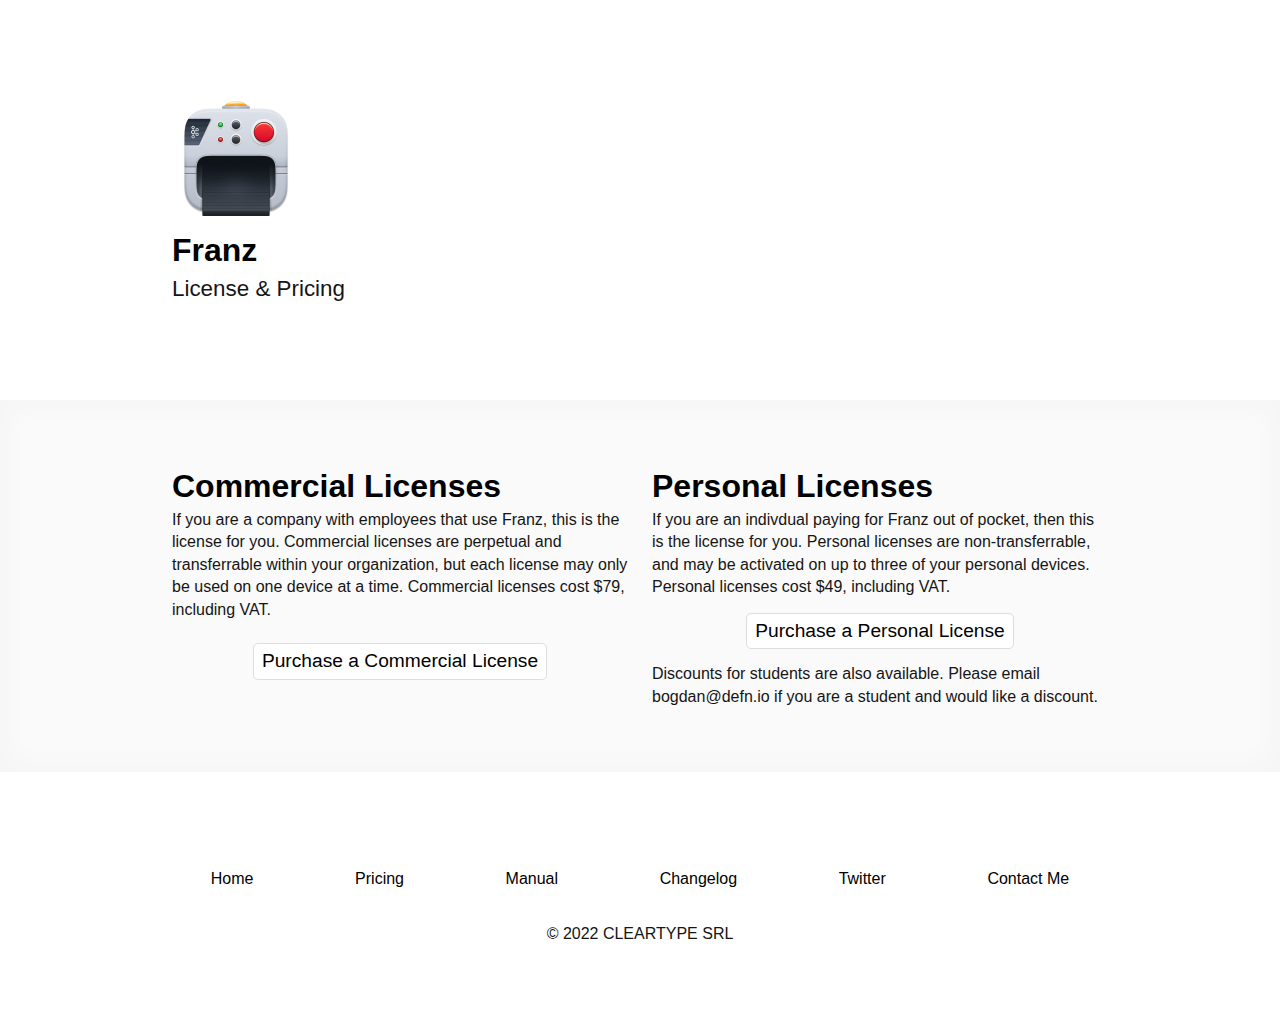
==== website/buy.html @ 6b98c32c "website: separate buy page" ====
<!doctype html>
<html lang="en-US">
  <head>
    <meta charset="utf-8">
    <meta name="viewport" content="width=device-width, initial-scale=1">
    <link rel="icon" type="image/png" href="favicon.png">
    <title>Franz: License & Pricing</title>
    <link rel="stylesheet" type="text/css" href="screen.css">
  </head>
  <body>
    <section class="hero">
      <div class="container">
        <div class="row prefer-left">
          <div class="col hero__info">
            <a href="https://franz.defn.io/">
              <img alt="logo" class="logo" src="assets/logo.png">
            </a>
            <h1 class="title">Franz</h1>
            <h2 class="subtitle">License & Pricing</h2>
          </div>
        </div>
      </div>
    </section>

    <section class="feature alt">
      <div class="container">
        <div class="row align-top">
          <div class="col">
            <h1 class="title">Commercial Licenses</h1>
            <p>
              If you are a company with employees that use Franz, this
              is the license for you.  Commercial licenses are
              perpetual and transferrable within your organization,
              but each license may only be used on one device at a
              time.  Commercial licenses cost $79, including VAT.

              <br/>
              <br/>
              <center>
                <a href="javascript:;" class="ctas__purchase-button" id="purchase-commercial">
                  <strong>Purchase a Commercial License</strong>
                </a>
              </center>
            </p>
          </div>
          <div class="col">
            <h1 class="title">Personal Licenses</h1>
            <p>
              If you are an indivdual paying for Franz out of pocket,
              then this is the license for you.  Personal licenses are
              non-transferrable, and may be activated on up to three
              of your personal devices.  Personal licenses cost $49,
              including VAT.
            </p>

            <br/>
            <center>
              <a href="javascript:;" class="ctas__purchase-button" id="purchase-personal">
                <strong>Purchase a Personal License</strong>
              </a>
            </center>
            <br/>

            <p>
              Discounts for students are also available.  Please
              email <a href="mailto:bogdan@defn.io">bogdan@defn.io</a>
              if you are a student and would like a discount.
            </p>
          </div>
        </div>
      </div>
    </section>

    <section class="footer">
      <div class="container">
        <ul class="footer__links">
          <li class="footer__link">
            <a href="/">Home</a>
          </li>
          <li class="footer__link">
            <a href="/buy.html">Pricing</a>
          </li>
          <li class="footer__link">
            <a href="/manual/">Manual</a>
          </li>
          <li class="footer__link">
            <a href="/versions/changelog.txt">Changelog</a>
          </li>
          <li class="footer__link">
            <a href="https://twitter.com/franz_app">Twitter</a>
          </li>
          <li class="footer__link">
            <a href="mailto:bogdan@defn.io?subject=Franz">Contact Me</a>
          </li>
        </ul>

        <p class="footer__copyright">
          &copy; 2022 CLEARTYPE SRL
        </p>
      </div>
    </section>

    <script src="https://cdn.paddle.com/paddle/paddle.js"></script>
    <script type="text/javascript">
      var opts = {
        vendor: 161445,
        productCommercial: 803305,
        productPersonal: 802128,
      };
      if (window.location.host === "localhost:8000") {
        Paddle.Environment.set("sandbox");
        opts = {
          vendor: 8684,
          productCommercial: 40749,
          productPersonal: 37147,
        }
      }

      Paddle.Setup({vendor: opts.vendor});
      document.querySelector("#purchase-commercial").addEventListener("click", function() {
        Paddle.Checkout.open({ product: opts.productCommercial });
      });
      document.querySelector("#purchase-personal").addEventListener("click", function() {
        Paddle.Checkout.open({ product: opts.productPersonal });
      });
    </script>
  </body>
</html>
---- website/screen.css ----
* {
  margin: 0;
  padding: 0;
  box-sizing: border-box;
}

:root {
  --fg-color: #000000;
  --fg-color--secondary: #151515;
  --bg-color: #ffffff;
  --bg-color-alt: #fafafa;
}

body {
  background: var(--bg-color);
  color: var(--fg-color);
  font: 62.5%/1.4 sans-serif;
  font-family: -apple-system, BlinkMacSystemFont, "Segoe UI", Roboto, Helvetica, Arial, sans-serif, "Apple Color Emoji", "Segoe UI Emoji", "Segoe UI Symbol";
}

section {
  padding: 64px 24px;
}

section.feature {
  opacity: 1;
  transition: opacity 0.1s;
}

section.alt {
  background: var(--bg-color-alt);
  box-shadow: 0 0 25px 10px rgba(0, 0, 0, 0.02) inset;
  min-height: 100px;
}

p {
  color: var(--fg-color--secondary);
  font-size: 1rem;
  font-weight: 300;
}

.screenshot {
  display: block;
  width: 100%;
}

a {
  color: inherit;
  font: inherit;
  font-size: inherit;
  text-decoration: none;
}

a:hover {
  text-decoration: underline;
}

.container {
  margin: 0 auto;
}

.hero {
  padding: 96px 24px;
}

.hero__info {
}

.logo {
  width: 128px;
  height: auto;
}

.title {
  font-size: 2rem;
  font-weight: 600;
}

.subtitle {
  color: var(--fg-color--secondary);
  font-size: 1.4rem;
  font-weight: 300;
}

.ctas {
}

.ctas__download-button {
  display: inline-block;
  padding: 4px 8px;
  border: 1px solid #dedede;
  border-radius: 5px;
  font-size: 1.2rem;
  font-weight: 200;
}

.ctas__download-button:hover {
  border-color: #000;
  text-decoration: none;
}

.ctas__download-button sup {
  color: #dd0000;
  font-size: 0.5rem;
  font-weight: 300;
  text-transform: uppercase;
}

.ctas__purchase-button {
  background: #fff;
  display: inline-block;
  padding: 4px 8px;
  border: 1px solid #dedede;
  border-radius: 5px;
  font-size: 1.2rem;
  font-weight: 200;
}

.ctas__purchase-button:hover {
  border-color: #000;
  text-decoration: none;
}

.ctas__purchase-button strong {
  font-weight: 400;
}

.binding {
  display: inline-block;
  padding: 3px 7px;
  background: #fff;
  border-radius: 3px;
  box-shadow: 2px 2px 5px 0px rgba(0, 0, 0, 0.05);
  font-size: 0.9rem;
}

.modifier {
  display: inline-block;
  padding: 3px 7px;
  background: #fff;
  border-radius: 3px;
  box-shadow: 2px 2px 5px 0px rgba(0, 0, 0, 0.05);
  color: #0c60ff;
  font-size: 0.9rem;
}

.col {
  padding: 12px 0;
  text-align: center;
}

.col p {
  margin: 0 auto;
  max-width: 320px;
}

.footer {
  margin: 32px 0 0 0;
}

.footer__links {
  list-style: none;
  display: grid;
  grid-auto-flow: column;
  font-size: 1rem;
  text-align: center;
}

.footer__link {
  display: block;
}

.footer__copyright {
  display: block;
  margin: 32px 0 0 0;
  text-align: center;
}

@media screen and (min-width: 960px) {
  .screenshot {
    width: 520px;
  }

  .row {
    display: grid;
    grid-template-columns: 2fr 2fr;
    align-items: center;
  }

  .row.align-top {
    align-items: flex-start;
  }

  .row.prefer-left {
    grid-template-columns: 1.5fr 1fr;
  }

  .row.prefer-right {
    grid-template-columns: 1fr 1.5fr;
  }

  .col {
    padding: 0 12px;
    text-align: left;
  }

  .col p {
    margin: 0 0;
    max-width: inherit;
    text-align: left;
  }

  p.ctas__sep {
    text-align: center;
  }

  .container {
    width: 960px;
  }
}
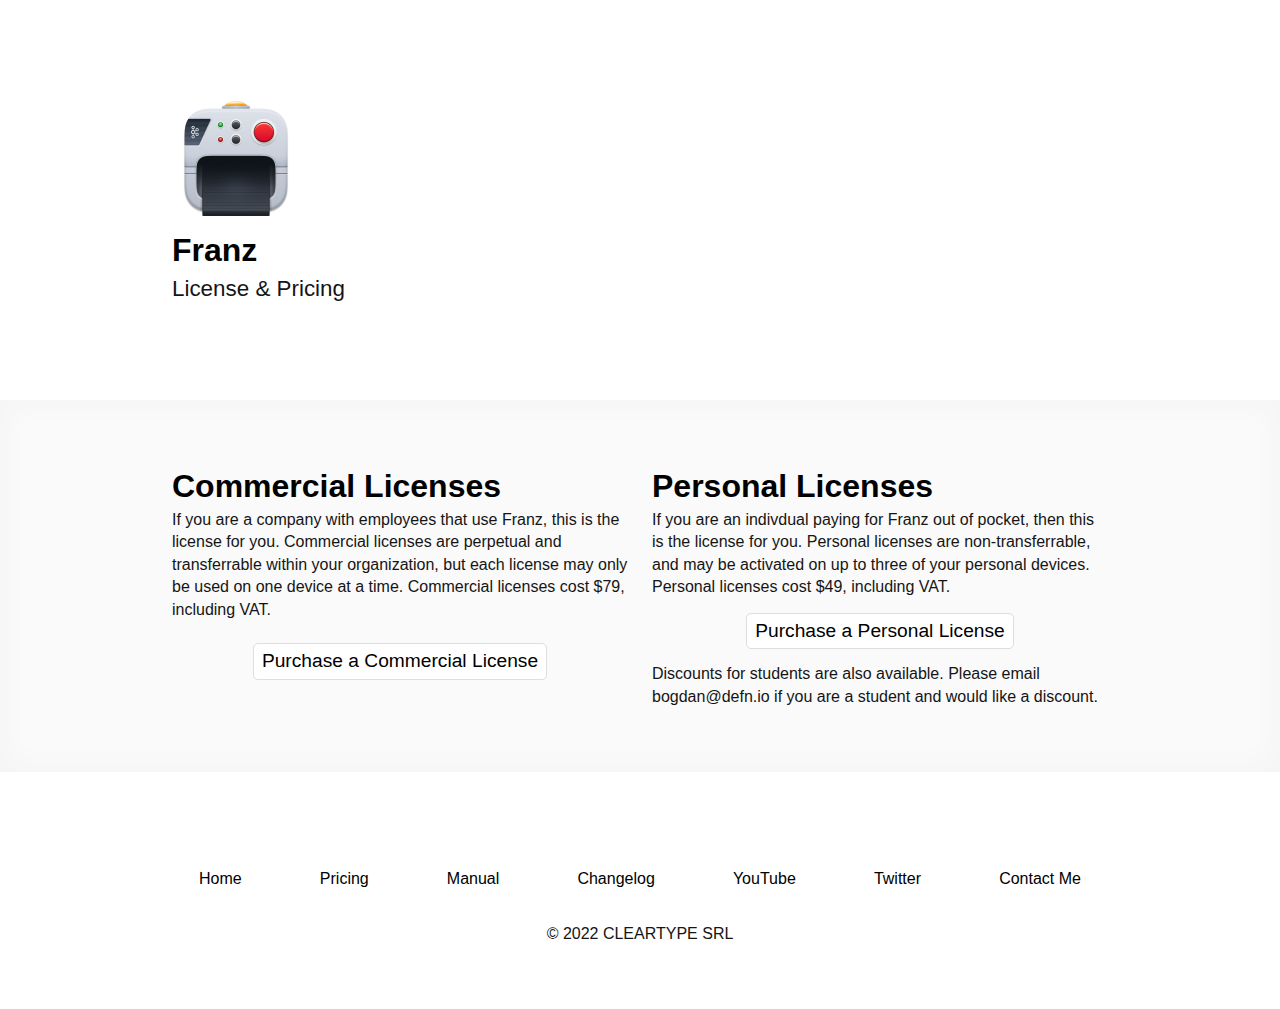
==== commit dbd97af2: "website,manual: add yt links" ====
--- a/website/buy.html
+++ b/website/buy.html
@@ -87,6 +87,9 @@
             <a href="/versions/changelog.txt">Changelog</a>
           </li>
           <li class="footer__link">
+            <a href="https://www.youtube.com/channel/UCtVE9Z4cqIaAUIDaU7dFvJg/">YouTube</a>
+          </li>
+          <li class="footer__link">
             <a href="https://twitter.com/franz_app">Twitter</a>
           </li>
           <li class="footer__link">
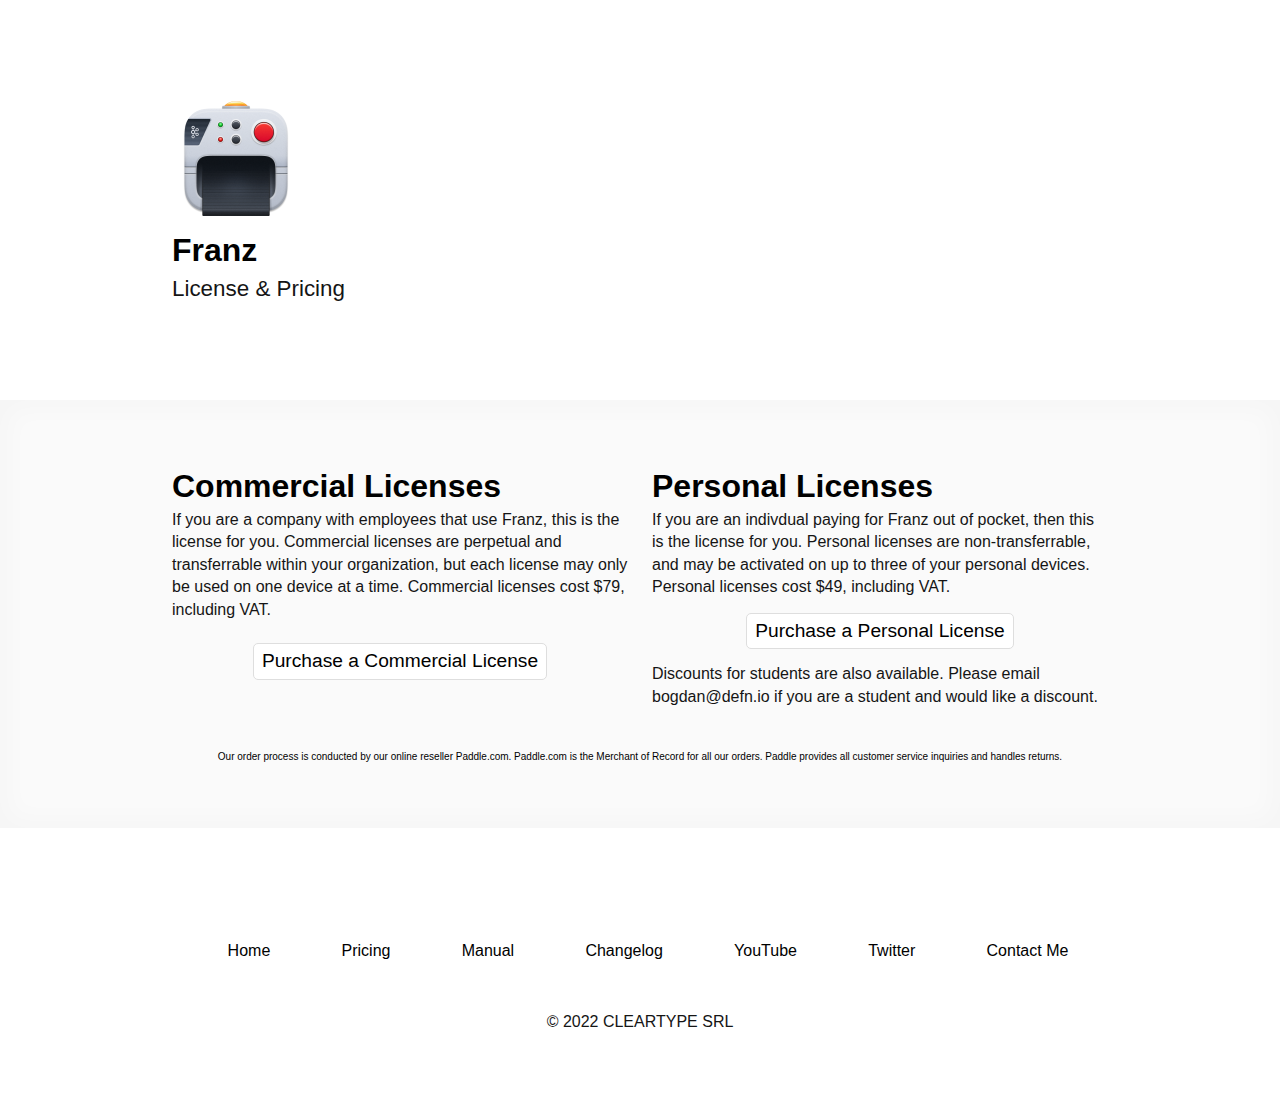
==== commit 75732b20: "website: add license & privacy pages" ====
--- a/website/buy.html
+++ b/website/buy.html
@@ -68,6 +68,18 @@
             </p>
           </div>
         </div>
+
+        <br/>
+        <br/>
+        <br/>
+        <p>
+          <center>
+            Our order process is conducted by our online reseller
+            Paddle.com. Paddle.com is the Merchant of Record for all
+            our orders. Paddle provides all customer service
+            inquiries and handles returns.
+          </center>
+        </p>
       </div>
     </section>
 
--- a/website/screen.css
+++ b/website/screen.css
@@ -53,6 +53,13 @@
 
 a:hover {
   text-decoration: underline;
+}
+
+ul {
+  padding: 1rem;
+  padding-left: 2rem;
+  font-size: 0.8rem;
+  font-weight: 300;
 }
 
 .container {
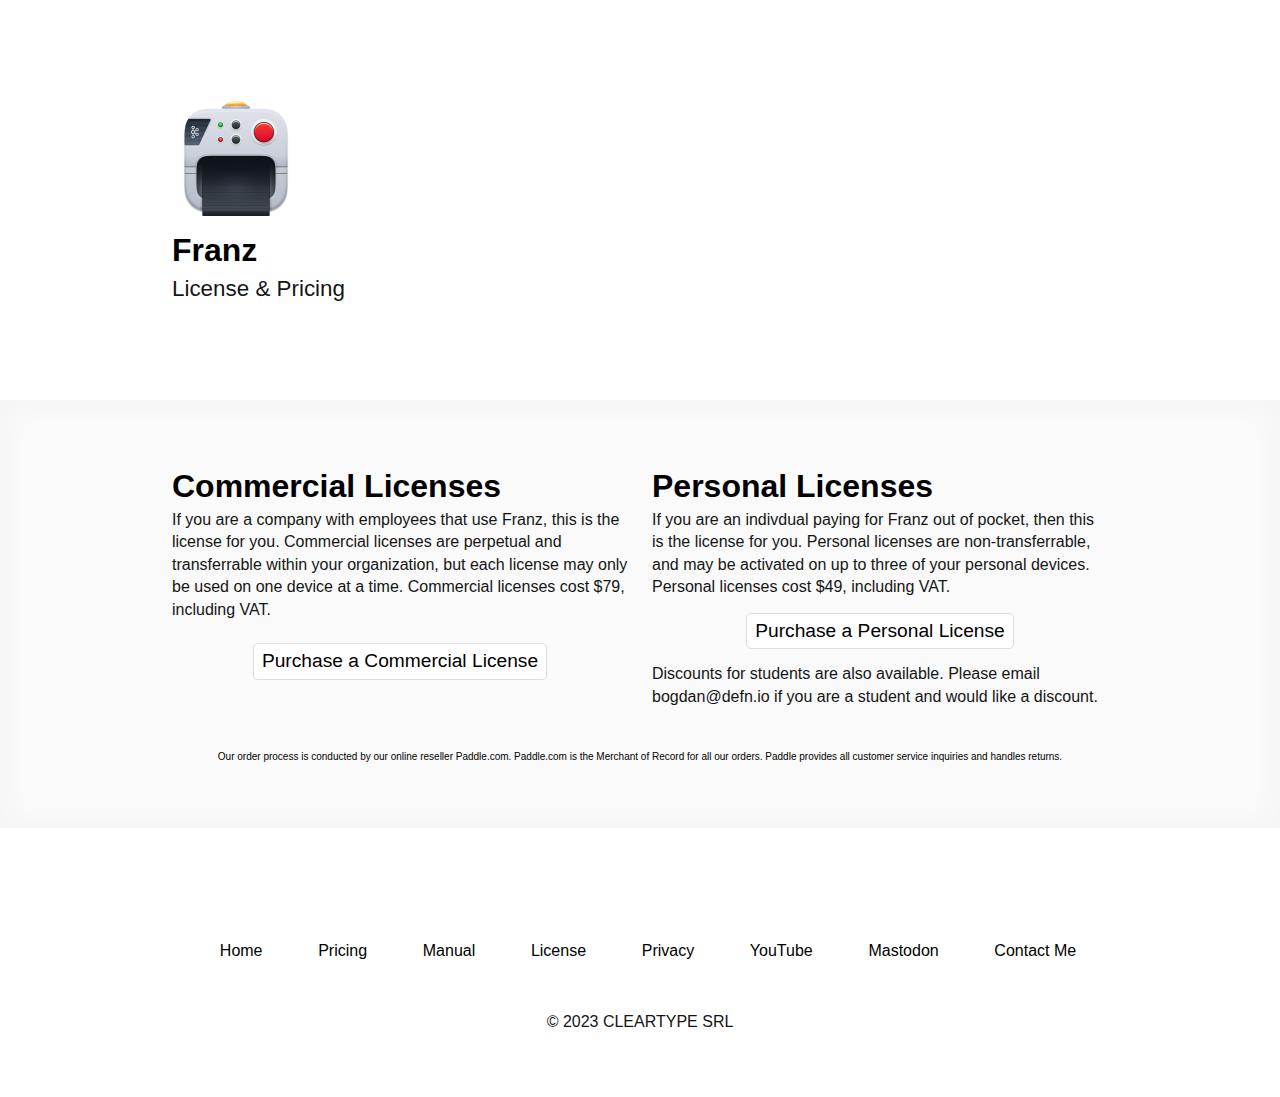
==== commit 0df3579a: "website: fix footer on mobile" ====
--- a/website/buy.html
+++ b/website/buy.html
@@ -96,13 +96,16 @@
             <a href="/manual/">Manual</a>
           </li>
           <li class="footer__link">
-            <a href="/versions/changelog.txt">Changelog</a>
+            <a href="/license.html">License</a>
+          </li>
+          <li class="footer__link">
+            <a href="/privacy.html">Privacy</a>
           </li>
           <li class="footer__link">
             <a href="https://www.youtube.com/channel/UCtVE9Z4cqIaAUIDaU7dFvJg/">YouTube</a>
           </li>
           <li class="footer__link">
-            <a href="https://twitter.com/franz_app">Twitter</a>
+            <a rel="me" href="https://hachyderm.io/@franz_app">Mastodon</a>
           </li>
           <li class="footer__link">
             <a href="mailto:bogdan@defn.io?subject=Franz">Contact Me</a>
@@ -110,7 +113,7 @@
         </ul>
 
         <p class="footer__copyright">
-          &copy; 2022 CLEARTYPE SRL
+          &copy; 2023 CLEARTYPE SRL
         </p>
       </div>
     </section>
--- a/website/screen.css
+++ b/website/screen.css
@@ -168,7 +168,8 @@
 .footer__links {
   list-style: none;
   display: grid;
-  grid-auto-flow: column;
+  grid-auto-flow: row;
+  grid-row-gap: 6px;
   font-size: 1rem;
   text-align: center;
 }
@@ -224,4 +225,8 @@
   .container {
     width: 960px;
   }
-}
+
+  .footer__links {
+    grid-auto-flow: column;
+  }
+}
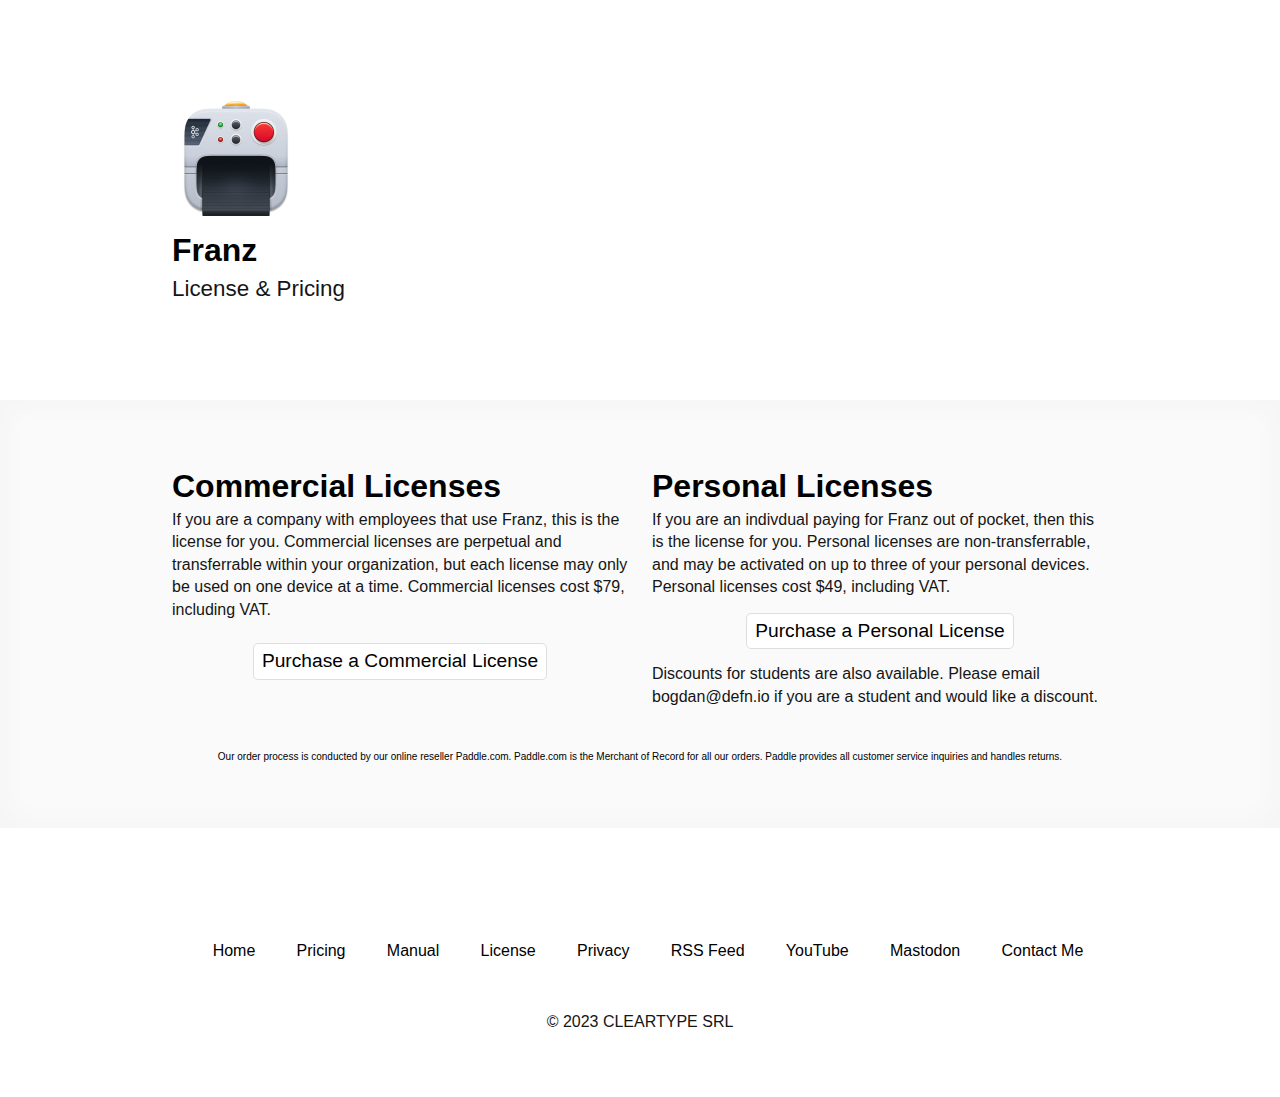
==== commit 38974ab8: "website: link to RSS feed" ====
--- a/website/buy.html
+++ b/website/buy.html
@@ -102,6 +102,9 @@
             <a href="/privacy.html">Privacy</a>
           </li>
           <li class="footer__link">
+            <a href="/atom.xml" type="application/rss+xml">RSS Feed</a>
+          </li>
+          <li class="footer__link">
             <a href="https://www.youtube.com/channel/UCtVE9Z4cqIaAUIDaU7dFvJg/">YouTube</a>
           </li>
           <li class="footer__link">
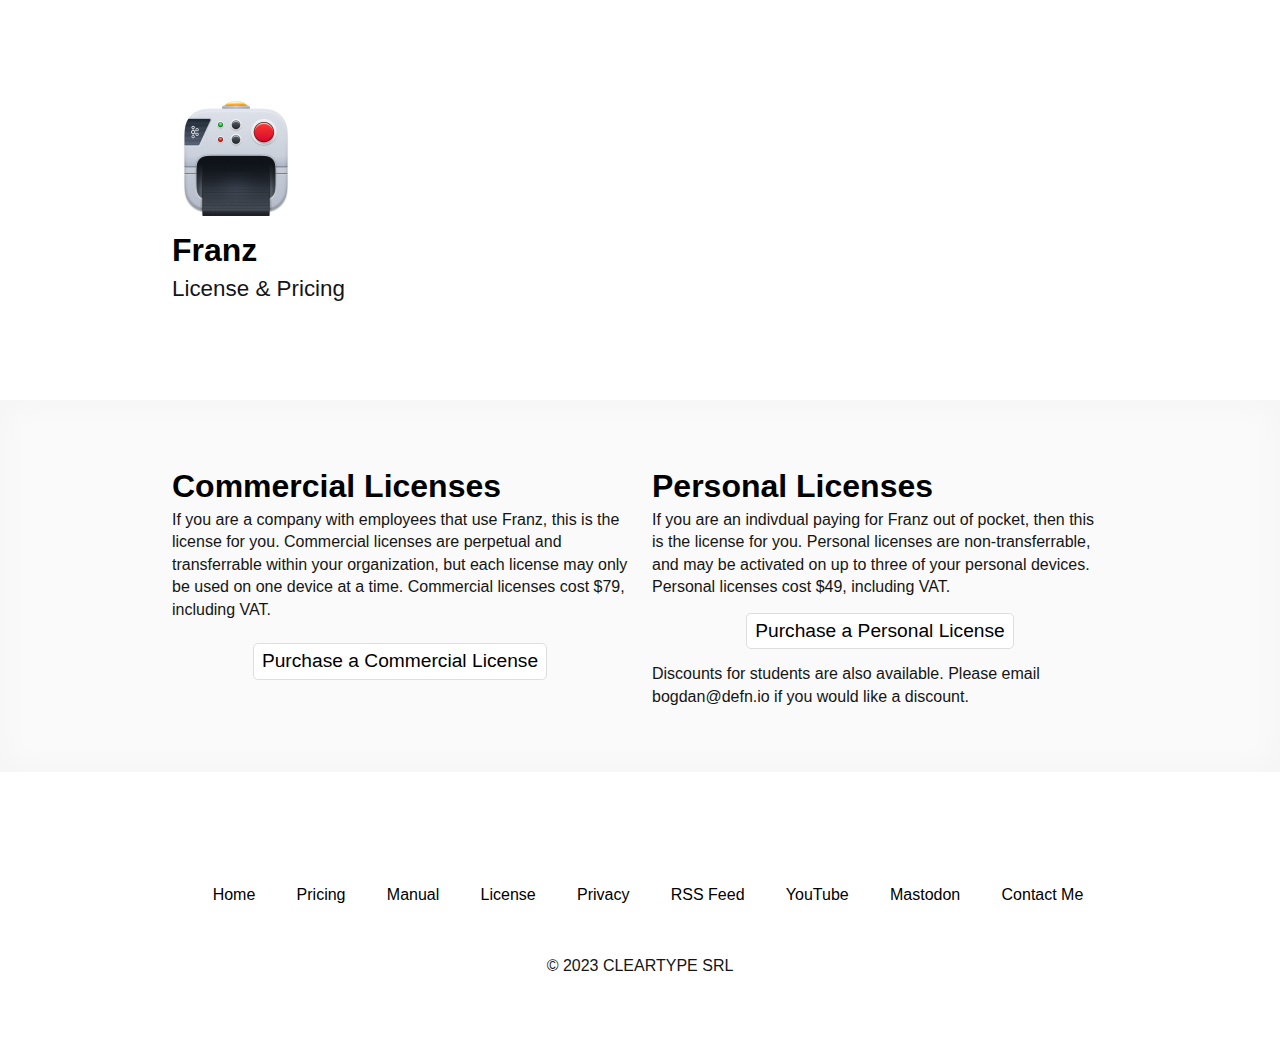
==== commit 4737aae1: "website: drop seller-of-record note" ====
--- a/website/buy.html
+++ b/website/buy.html
@@ -64,22 +64,10 @@
             <p>
               Discounts for students are also available.  Please
               email <a href="mailto:bogdan@defn.io">bogdan@defn.io</a>
-              if you are a student and would like a discount.
+              if you would like a discount.
             </p>
           </div>
         </div>
-
-        <br/>
-        <br/>
-        <br/>
-        <p>
-          <center>
-            Our order process is conducted by our online reseller
-            Paddle.com. Paddle.com is the Merchant of Record for all
-            our orders. Paddle provides all customer service
-            inquiries and handles returns.
-          </center>
-        </p>
       </div>
     </section>
 
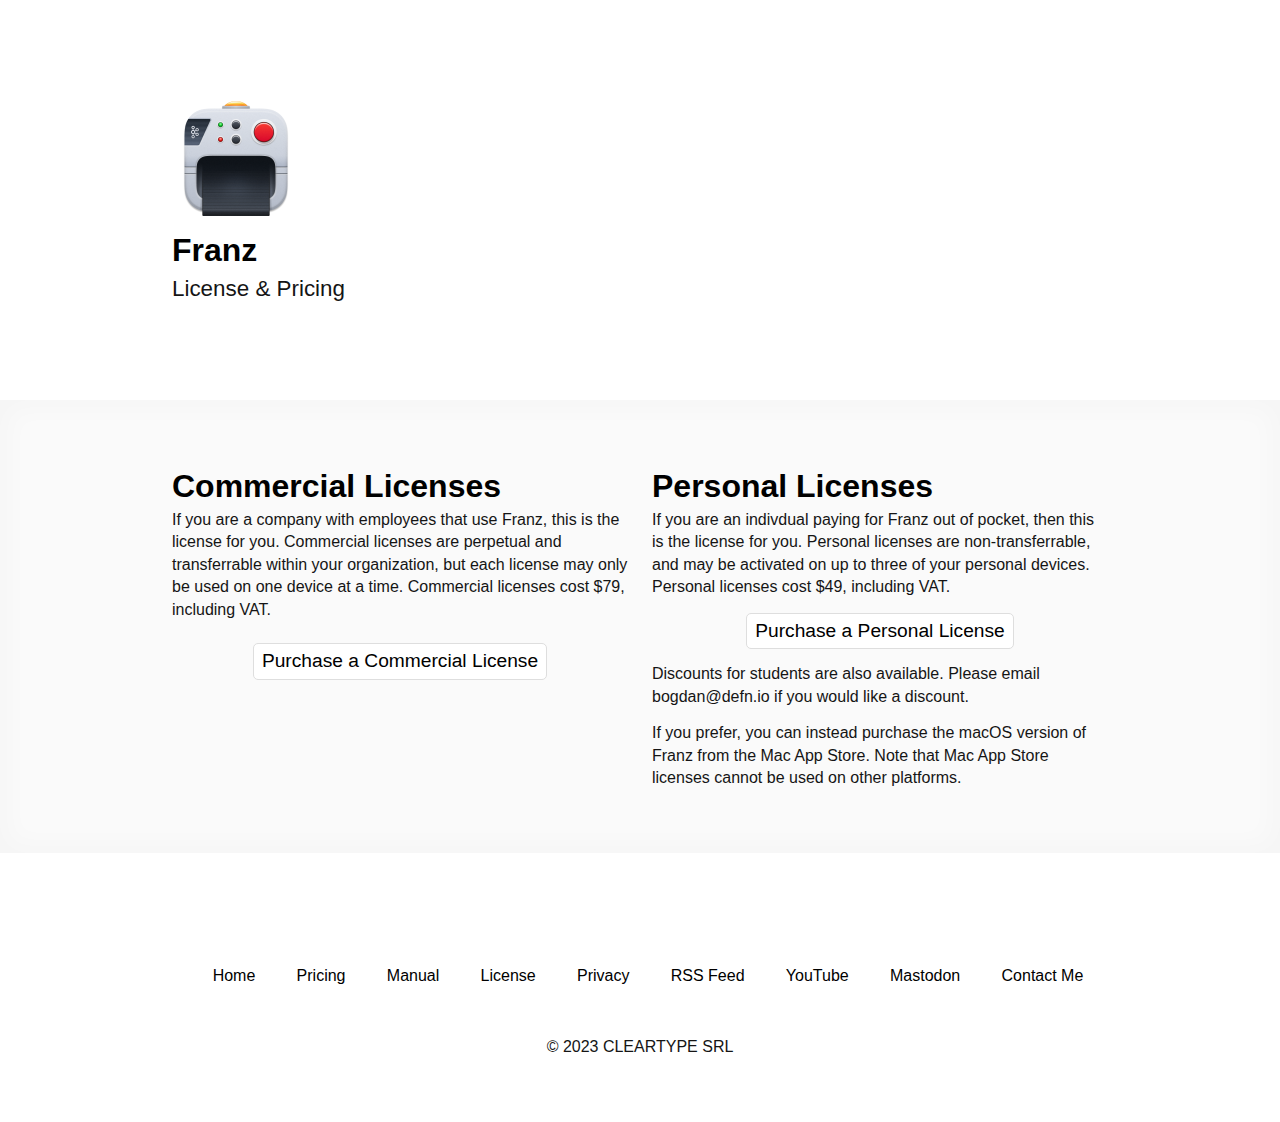
==== commit beb28f25: "website,buy: add MAS link" ====
--- a/website/buy.html
+++ b/website/buy.html
@@ -65,6 +65,14 @@
               Discounts for students are also available.  Please
               email <a href="mailto:bogdan@defn.io">bogdan@defn.io</a>
               if you would like a discount.
+            </p>
+            <br/>
+
+            <p>
+              If you prefer, you can instead purchase the macOS version
+              of Franz from the <a href="https://apps.apple.com/us/app/franz-apache-kafka-client/id6470144907">Mac App Store</a>.
+              Note that Mac App Store licenses cannot be used on other
+              platforms.
             </p>
           </div>
         </div>
